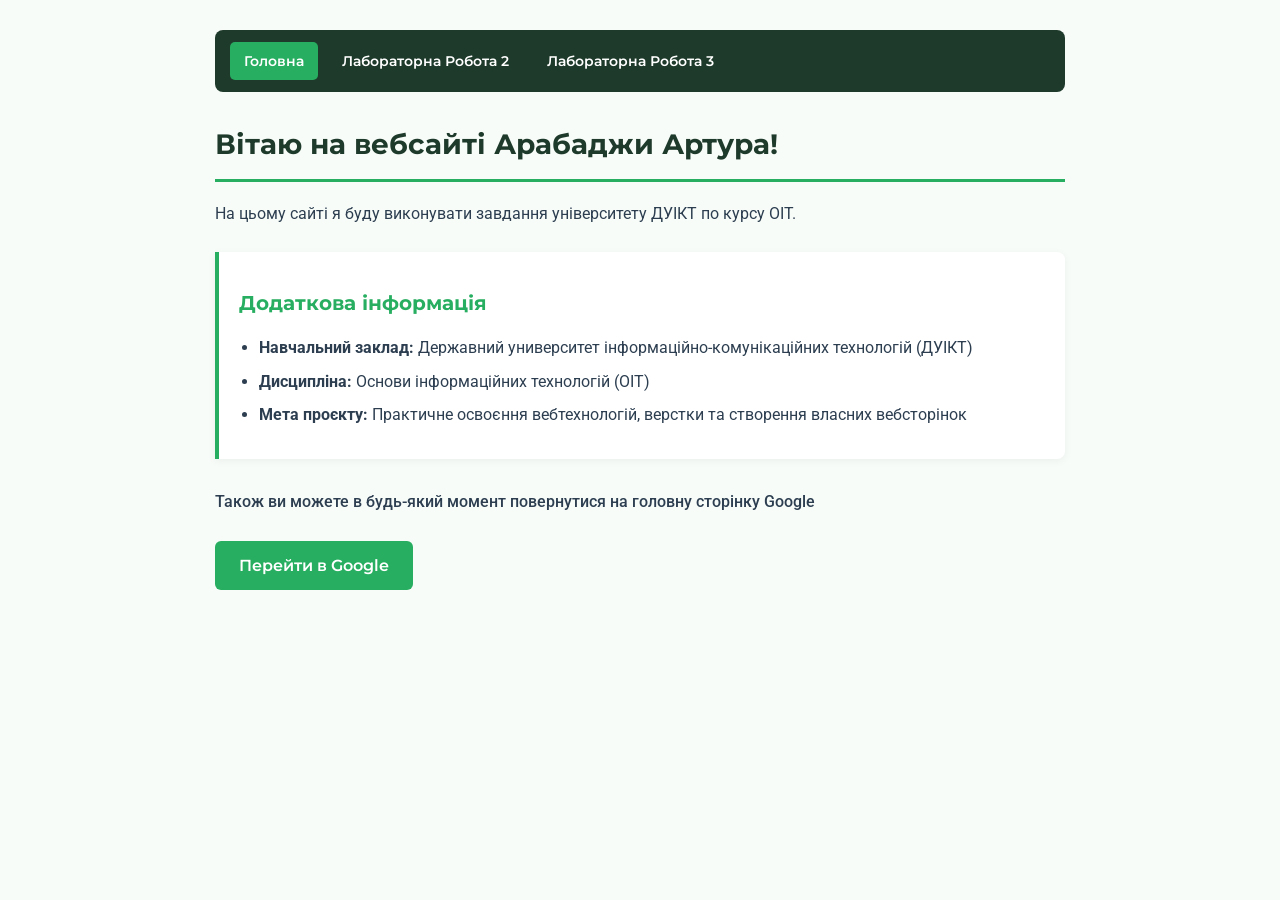
==== index.html @ 195d70ac "Add files via upload" ====
<!DOCTYPE html>
<html lang="uk">
<head>
    <meta charset="UTF-8">
    <meta name="viewport" content="width=device-width, initial-scale=1.0">
    <title>Головна — Вебсайт Арабаджи Артура</title>
    
    <!-- Підключення гармонійних шрифтів: Montserrat та Roboto -->
    <link rel="preconnect" href="https://fonts.googleapis.com">
    <link rel="preconnect" href="https://fonts.gstatic.com" crossorigin>
    <link href="https://fonts.googleapis.com/css2?family=Montserrat:wght@600;700&family=Roboto:wght@400;500&display=swap" rel="stylesheet">

    <style>
        body {
            font-family: 'Roboto', sans-serif;
            max-width: 850px;
            margin: 30px auto;
            padding: 0 20px;
            line-height: 1.6;
            color: #2c3e50;
            background-color: #f8fcf9;
        }

        /* Навігаційне меню */
        .navbar {
            display: flex;
            gap: 10px;
            background-color: #1e3a2b;
            padding: 12px 15px;
            border-radius: 8px;
            margin-bottom: 30px;
            flex-wrap: wrap;
        }

        .navbar a {
            color: #ffffff;
            text-decoration: none;
            font-family: 'Montserrat', sans-serif;
            font-weight: 600;
            font-size: 14px;
            padding: 8px 14px;
            border-radius: 5px;
            transition: background-color 0.3s ease;
        }

        .navbar a:hover {
            background-color: #27ae60;
        }

        .navbar a.active {
            background-color: #27ae60;
        }

        /* Заголовки */
        h1 {
            font-family: 'Montserrat', sans-serif;
            color: #1e3a2b;
            border-bottom: 3px solid #27ae60; /* Зелена лінія */
            padding-bottom: 12px;
            font-size: 28px;
        }

        h2 {
            font-family: 'Montserrat', sans-serif;
            color: #27ae60;
            margin-top: 20px;
            font-size: 20px;
        }

        /* Інформаційна картка */
        .info-card {
            background-color: #ffffff;
            border-left: 4px solid #27ae60;
            padding: 15px 20px;
            margin: 25px 0;
            border-radius: 0 8px 8px 0;
            box-shadow: 0 2px 8px rgba(0,0,0,0.05);
        }

        ul {
            padding-left: 20px;
        }

        li {
            margin-bottom: 8px;
        }

        .nav-text {
            margin-top: 30px;
            font-weight: 500;
        }

        /* Зелена кнопка */
        .btn {
            display: inline-block;
            font-family: 'Montserrat', sans-serif;
            font-weight: 600;
            background-color: #27ae60;
            color: white;
            padding: 12px 24px;
            text-decoration: none;
            border-radius: 6px;
            margin-top: 10px;
            transition: background-color 0.3s ease;
        }

        .btn:hover {
            background-color: #219150;
        }
    </style>
</head>
<body>

    <!-- Навігаційне меню -->
    <nav class="navbar">
        <a href="index.html" class="active">Головна</a>
        <a href="lab2.html">Лабораторна Робота 2</a>
        <a href="lab3.html">Лабораторна Робота 3</a>
    </nav>

    <header>
        <h1>Вітаю на вебсайті Арабаджи Артура!</h1>
    </header>

    <main>
        <p>На цьому сайті я буду виконувати завдання університету ДУІКТ по курсу ОІТ.</p>

        <div class="info-card">
            <h2>Додаткова інформація</h2>
            <ul>
                <li><strong>Навчальний заклад:</strong> Державний университет інформаційно-комунікаційних технологій (ДУІКТ)</li>
                <li><strong>Дисципліна:</strong> Основи інформаційних технологій (ОІТ)</li>
                <li><strong>Мета проєкту:</strong> Практичне освоєння вебтехнологій, верстки та створення власних вебсторінок</li>
            </ul>
        </div>

        <p class="nav-text">Також ви можете в будь-який момент повернутися на головну сторінку Google</p>

        <a href="https://google.com" class="btn" target="_blank">Перейти в Google</a>
    </main>
</body>
</html>
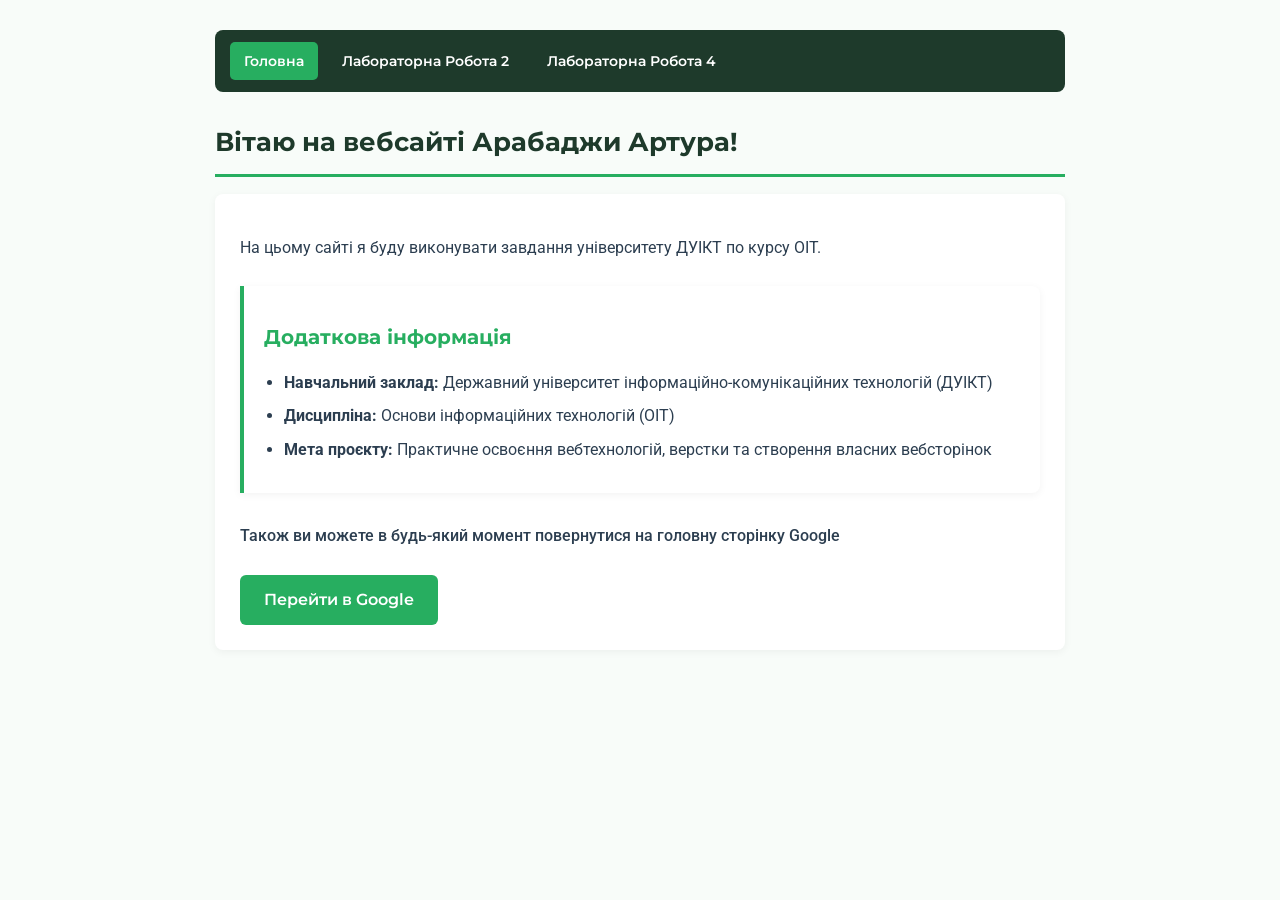
==== commit 36e47c45: "Add files via upload" ====
--- a/index.html
+++ b/index.html
@@ -9,105 +9,7 @@
     <link rel="preconnect" href="https://fonts.googleapis.com">
     <link rel="preconnect" href="https://fonts.gstatic.com" crossorigin>
     <link href="https://fonts.googleapis.com/css2?family=Montserrat:wght@600;700&family=Roboto:wght@400;500&display=swap" rel="stylesheet">
-
-    <style>
-        body {
-            font-family: 'Roboto', sans-serif;
-            max-width: 850px;
-            margin: 30px auto;
-            padding: 0 20px;
-            line-height: 1.6;
-            color: #2c3e50;
-            background-color: #f8fcf9;
-        }
-
-        /* Навігаційне меню */
-        .navbar {
-            display: flex;
-            gap: 10px;
-            background-color: #1e3a2b;
-            padding: 12px 15px;
-            border-radius: 8px;
-            margin-bottom: 30px;
-            flex-wrap: wrap;
-        }
-
-        .navbar a {
-            color: #ffffff;
-            text-decoration: none;
-            font-family: 'Montserrat', sans-serif;
-            font-weight: 600;
-            font-size: 14px;
-            padding: 8px 14px;
-            border-radius: 5px;
-            transition: background-color 0.3s ease;
-        }
-
-        .navbar a:hover {
-            background-color: #27ae60;
-        }
-
-        .navbar a.active {
-            background-color: #27ae60;
-        }
-
-        /* Заголовки */
-        h1 {
-            font-family: 'Montserrat', sans-serif;
-            color: #1e3a2b;
-            border-bottom: 3px solid #27ae60; /* Зелена лінія */
-            padding-bottom: 12px;
-            font-size: 28px;
-        }
-
-        h2 {
-            font-family: 'Montserrat', sans-serif;
-            color: #27ae60;
-            margin-top: 20px;
-            font-size: 20px;
-        }
-
-        /* Інформаційна картка */
-        .info-card {
-            background-color: #ffffff;
-            border-left: 4px solid #27ae60;
-            padding: 15px 20px;
-            margin: 25px 0;
-            border-radius: 0 8px 8px 0;
-            box-shadow: 0 2px 8px rgba(0,0,0,0.05);
-        }
-
-        ul {
-            padding-left: 20px;
-        }
-
-        li {
-            margin-bottom: 8px;
-        }
-
-        .nav-text {
-            margin-top: 30px;
-            font-weight: 500;
-        }
-
-        /* Зелена кнопка */
-        .btn {
-            display: inline-block;
-            font-family: 'Montserrat', sans-serif;
-            font-weight: 600;
-            background-color: #27ae60;
-            color: white;
-            padding: 12px 24px;
-            text-decoration: none;
-            border-radius: 6px;
-            margin-top: 10px;
-            transition: background-color 0.3s ease;
-        }
-
-        .btn:hover {
-            background-color: #219150;
-        }
-    </style>
+<link rel="stylesheet" href="styles.css">
 </head>
 <body>
 
@@ -115,7 +17,7 @@
     <nav class="navbar">
         <a href="index.html" class="active">Головна</a>
         <a href="lab2.html">Лабораторна Робота 2</a>
-        <a href="lab3.html">Лабораторна Робота 3</a>
+        <a href="lab4.html">Лабораторна Робота 4</a>
     </nav>
 
     <header>
@@ -128,15 +30,14 @@
         <div class="info-card">
             <h2>Додаткова інформація</h2>
             <ul>
-                <li><strong>Навчальний заклад:</strong> Державний университет інформаційно-комунікаційних технологій (ДУІКТ)</li>
+                <li><strong>Навчальний заклад:</strong> Державний університет інформаційно-комунікаційних технологій (ДУІКТ)</li>
                 <li><strong>Дисципліна:</strong> Основи інформаційних технологій (ОІТ)</li>
                 <li><strong>Мета проєкту:</strong> Практичне освоєння вебтехнологій, верстки та створення власних вебсторінок</li>
             </ul>
         </div>
 
         <p class="nav-text">Також ви можете в будь-який момент повернутися на головну сторінку Google</p>
-
-        <a href="https://google.com" class="btn" target="_blank">Перейти в Google</a>
+<a href="https://google.com" class="btn" target="_blank">Перейти в Google</a>
     </main>
 </body>
 </html>
--- a/styles.css
+++ b/styles.css
@@ -0,0 +1,216 @@
+body {  
+        font-family: 'Roboto', sans-serif;  
+        max-width: 850px;  
+        margin: 30px auto;  
+        padding: 0 20px;  
+        line-height: 1.6;  
+        color: #2c3e50;  
+        background-color: #f8fcf9;  
+    }  
+
+    /* Навігаційне меню */  
+    .navbar {  
+        display: flex;  
+        gap: 10px;  
+        background-color: #1e3a2b;  
+        padding: 12px 15px;  
+        border-radius: 8px;  
+        margin-bottom: 30px;  
+        flex-wrap: wrap;  
+    }  
+
+    .navbar a {  
+        color: #ffffff;  
+        text-decoration: none;  
+        font-family: 'Montserrat', sans-serif;  
+        font-weight: 600;  
+        font-size: 14px;  
+        padding: 8px 14px;  
+        border-radius: 5px;  
+        transition: background-color 0.3s ease;  
+    }  
+
+    .navbar a:hover {  
+        background-color: #27ae60;  
+    }  
+
+    .navbar a.active {  
+        background-color: #27ae60;  
+    }  
+
+    /* Заголовки */  
+    h1 {  
+        font-family: 'Montserrat', sans-serif;  
+        color: #1e3a2b;  
+        border-bottom: 3px solid #27ae60; /* Зелена лінія */  
+        padding-bottom: 12px;  
+        font-size: 28px;  
+    }  
+
+    h2 {  
+        font-family: 'Montserrat', sans-serif;  
+        color: #27ae60;  
+        margin-top: 20px;  
+        font-size: 20px;  
+    }  
+
+    /* Інформаційна картка */  
+    .info-card {  
+        background-color: #ffffff;  
+        border-left: 4px solid #27ae60;  
+        padding: 15px 20px;  
+        margin: 25px 0;  
+        border-radius: 0 8px 8px 0;  
+        box-shadow: 0 2px 8px rgba(0,0,0,0.05);  
+    }  
+
+    ul {  
+        padding-left: 20px;  
+    }  
+
+    li {  
+        margin-bottom: 8px;  
+    }  
+
+    .nav-text {  
+        margin-top: 30px;  
+        font-weight: 500;  
+    }  
+
+    /* Зелена кнопка */  
+    .btn {  
+        display: inline-block;  
+        font-family: 'Montserrat', sans-serif;  
+        font-weight: 600;  
+        background-color: #27ae60;  
+        color: white;  
+        padding: 12px 24px;  
+        text-decoration: none;  
+        border-radius: 6px;  
+        margin-top: 10px;  
+        transition: background-color 0.3s ease;  
+    }  
+
+    .btn:hover {  
+        background-color: #219150;  
+    }
+body {
+            font-family: 'Roboto', sans-serif;
+            max-width: 850px;
+            margin: 30px auto;
+            padding: 0 20px;
+            line-height: 1.6;
+            color: #2c3e50;
+            background-color: #f8fcf9;
+        }
+
+        /* Навігаційне меню сайту */
+        .navbar {
+            display: flex;
+            gap: 10px;
+            background-color: #1e3a2b;
+            padding: 12px 15px;
+            border-radius: 8px;
+            margin-bottom: 30px;
+            flex-wrap: wrap;
+        }
+
+        .navbar a {
+            color: #ffffff;
+            text-decoration: none;
+            font-family: 'Montserrat', sans-serif;
+            font-weight: 600;
+            font-size: 14px;
+            padding: 8px 14px;
+            border-radius: 5px;
+            transition: background-color 0.3s ease;
+        }
+
+        .navbar a:hover {
+            background-color: #27ae60;
+        }
+
+        .navbar a.active {
+            background-color: #27ae60;
+        }
+
+        /* Оформлення вмісту лабораторної роботи */
+        main {
+            background-color: #ffffff;
+            padding: 25px;
+            border-radius: 8px;
+            box-shadow: 0 2px 8px rgba(0,0,0,0.05);
+        }
+
+        h1 {
+            font-family: 'Montserrat', sans-serif;
+            color: #1e3a2b;
+            border-bottom: 3px solid #27ae60;
+            padding-bottom: 10px;
+            font-size: 26px;
+        }
+
+        h2 {
+            font-family: 'Montserrat', sans-serif;
+            color: #27ae60;
+            font-size: 20px;
+            margin-top: 20px;
+        }
+
+        h3 {
+            font-family: 'Montserrat', sans-serif;
+            color: #1e3a2b;
+            font-size: 16px;
+        }
+
+        section {
+            margin-bottom: 25px;
+            padding-bottom: 15px;
+            border-bottom: 1px dashed #e0e0e0;
+        }
+
+        section:last-of-type {
+            border-bottom: none;
+        }
+
+        img {
+            max-width: 100%;
+            height: auto;
+            border-radius: 6px;
+            margin-top: 10px;
+        }
+
+        /* Обмеження розміру лише для логотипа кафедри */
+        .kaf-logo {
+            max-width: 180px; 
+        }
+
+        figure {
+            margin: 15px 0;
+            text-align: center;
+        }
+
+        a {
+            color: #27ae60;
+            font-weight: 500;
+        }
+
+        a:hover {
+            text-decoration: underline;
+        }
+
+        ul {
+            padding-left: 20px;
+        }
+
+        li {
+            margin-bottom: 8px;
+        }
+/* Стиль для виділених назв властивостей у тексті */
+code {
+    background-color: #eafaf1; /* дуже світлий зелений фоновий відтінок */
+    color: #27ae60;            /* зелений колір тексту */
+    padding: 2px 6px;          /* невеличкі внутрішні відступи для краси */
+    border-radius: 4px;        /* заокруглені куточки */
+    font-family: 'Courier New', Courier, monospace; /* моноширинний шрифт для коду */
+}
